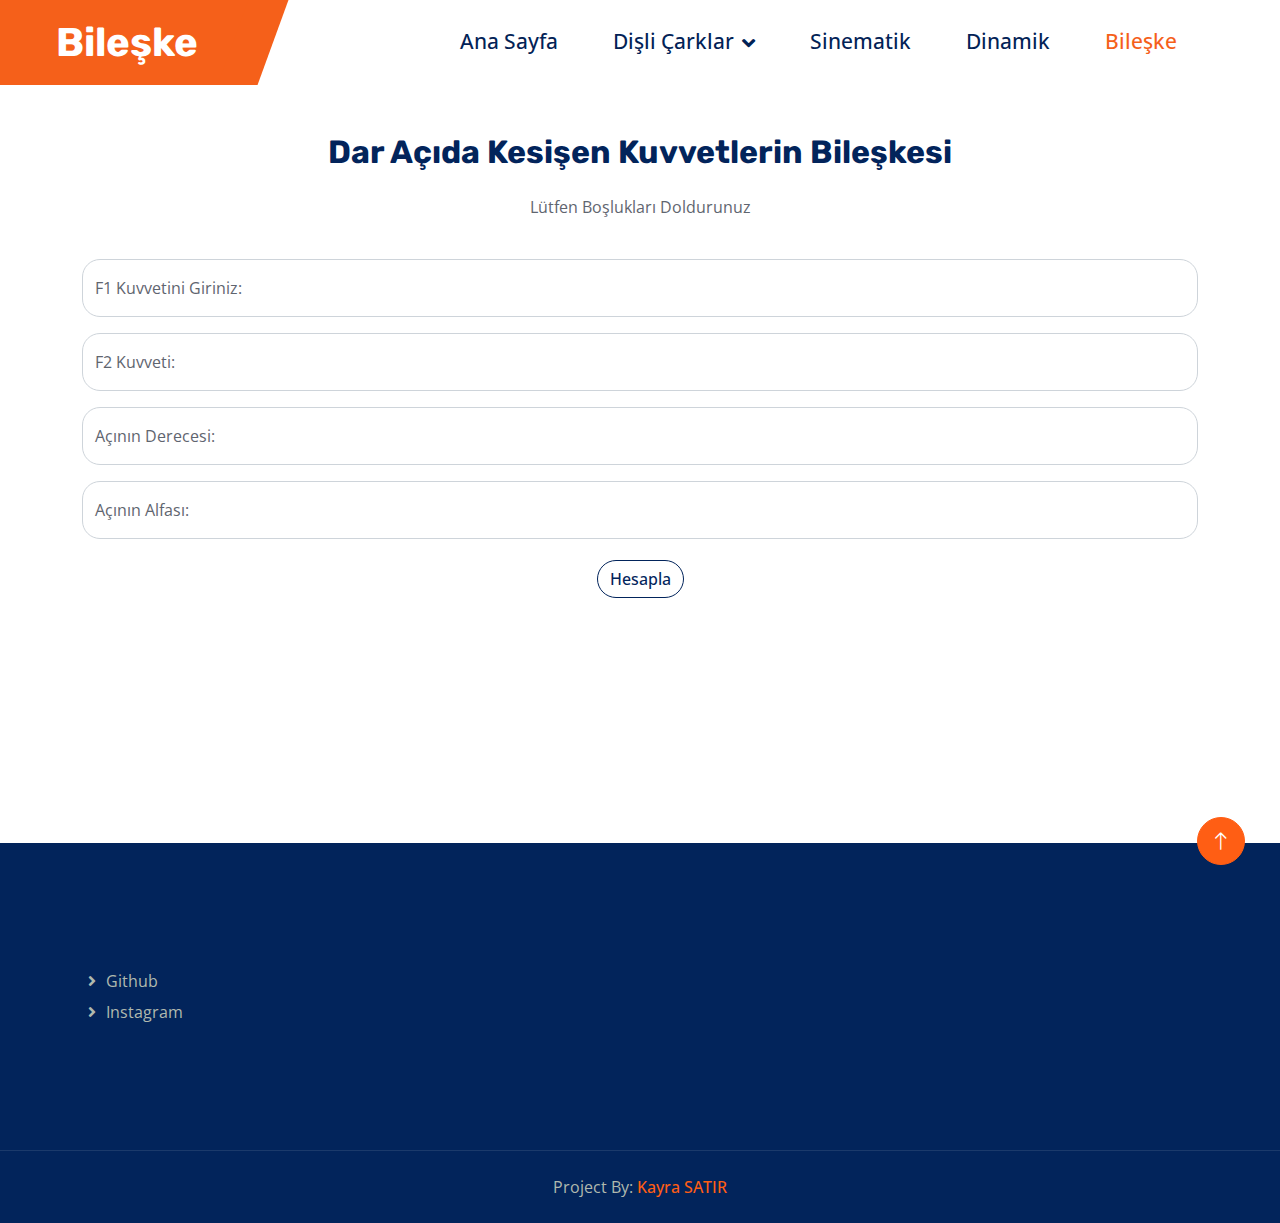
==== bileske.html @ 20b83fce "bileske.html" ====
<!DOCTYPE html>
<html lang="tr">
<head>




    <meta charset="utf-8">
    <meta content="width=device-width, initial-scale=1.0" name="viewport">
    <link href="img/favicon.ico" rel="icon">
    <link href="https://cdnjs.cloudflare.com/ajax/libs/font-awesome/5.10.0/css/all.min.css" rel="stylesheet">
    <link href="https://cdn.jsdelivr.net/npm/bootstrap-icons@1.4.1/font/bootstrap-icons.css" rel="stylesheet">
    <link href="https://fonts.googleapis.com/css2?family=Open+Sans:wght@400;500;600&family=Rubik:wght@500;600;700&display=swap" rel="stylesheet">
    <link href="lib/animate/animate.min.css" rel="stylesheet">
    <link href="lib/owlcarousel/assets/owl.carousel.min.css" rel="stylesheet">
    <link href="css/bootstrap.min.css" rel="stylesheet">
    <link href="css/style.css" rel="stylesheet">
    <link rel="preconnect" href="https://fonts.googleapis.com">
    <link rel="preconnect" href="https://fonts.gstatic.com" crossorigin>
    <title>Makine Hesaplamaları | Bileşke</title>
</head>
<body>
    <div id="spinner"
        class="show bg-white position-fixed translate-middle w-100 vh-100 top-50 start-50 d-flex align-items-center justify-content-center">
        <div class="spinner-border text-primary" role="status" style="width: 3rem; height: 3rem;"></div>
    </div>
    <nav class="navbar navbar-expand-lg bg-white navbar-light sticky-top py-0 pe-5">
        <a href="index.html" class="navbar-brand ps-5 me-0">
            <h1 class="text-white m-2">Bileşke</h1>
        </a>
        <button type="button" class="navbar-toggler me-0" data-bs-toggle="collapse" data-bs-target="#navbarCollapse">
            <span class="navbar-toggler-icon"></span>
        </button>
        <div class="collapse navbar-collapse" id="navbarCollapse">
            <div class="navbar-nav ms-auto p-4 p-lg-0">
                <a href="index.html" class="nav-item nav-link">Ana Sayfa</a>
                <div class="nav-item dropdown">
                    <a href="#" class="nav-link dropdown-toggle" data-bs-toggle="dropdown">Dişli Çarklar</a>
                    <div class="dropdown-menu bg-light m-0">
                        <a href="duzdisli.html" class="dropdown-item">Düz Dişli Çark</a>
                        <a href="kremayer.html" class="dropdown-item">Kremayer Dişli Çark</a>
                    </div>
                </div>
                <a href="sinematik.html" class="nav-item nav-link">Sinematik</a>
                <a href="dinamik.html" class="nav-item nav-link">Dinamik</a>
                <a href="bileske.html" class="nav-item nav-link  active">Bileşke</a>
            </div>
        </div>
    </nav>
<section class="explore-section section-padding" id="section_2">
        <div class="container">
                <div class="col-12 text-center colors">
                    <br><br>
                        <h2 class="mb-4">Dar Açıda Kesişen Kuvvetlerin Bileşkesi</h1>
                                <p>Lütfen Boşlukları Doldurunuz</p>
                            <br>   
                            <div class="form-floating mb-3">
                                <input t class="form-control" type="number" id="f1"  placeholder="F1" required>
                                <label for="F1">F1 Kuvvetini Giriniz:</label>
                            </div>
                            <div class="form-floating mb-3">
                                <input type="number" id="f2"  class="form-control"   placeholder="F2" required>
                                <label for="f2">F2 Kuvveti:</label>
                            </div>
                            <div class="form-floating mb-3">
                                <input type="number" id="aci"  class="form-control"   placeholder="Derece" required>
                                <label for="aci">Açının Derecesi:</label>
                            </div>
                            <div class="form-floating mb-3">
                                <input type="number" id="alfasi" class="form-control" placeholder="Alfa" required>
                                <label for="alfasi">Açının Alfası:</label>
                            </div>
                            <div class="container">
                                <button class="btn btn-outline-dark" id="hesaplaButton" onclick="hesaplaButton()"> Hesapla </button>
                                
                            </div>
                            <br><br>
                            <div class="container">
                                <div id="sonuc"></div>
                            </div>
                            <br>
</section>
<br>
<br><br><br><br>
    <div class="container-fluid bg-dark footer mt-5 py-5 wow fadeIn" data-wow-delay="0.1s">
        <div class="container py-5">
            <div class="row g-2">
                <div class="col-lg-2 col-md-6">
                    <br>
                    <a class="btn btn-link" href="https://github.com/kyrstr1">Github</a>
                    <a class="btn btn-link" href="https://www.instagram.com/kyrstr1/">Instagram</a>
                    <br>
                </div>
            </div>
        </div>
    </div>
    <div class="container-fluid copyright bg-dark py-4">
        <div class="container text-center">
            <p class="mb-0">Project By: <a class="fw-semi-bold" href="https://github.com/kyrstr1">Kayra SATIR</a> </p>
        </div>
    </div>
    <a href="#" class="btn btn-lg btn-primary btn-lg-square rounded-circle back-to-top"><i class="bi bi-arrow-up"></i></a>
    <script src="https://code.jquery.com/jquery-3.4.1.min.js"></script>
    <script src="https://cdn.jsdelivr.net/npm/bootstrap@5.0.0/dist/js/bootstrap.bundle.min.js"></script>
    <script src="lib/wow/wow.min.js"></script>
    <script src="lib/easing/easing.min.js"></script>
    <script src="lib/waypoints/waypoints.min.js"></script>
    <script src="lib/owlcarousel/owl.carousel.min.js"></script>
    <script src="lib/counterup/counterup.min.js"></script>
    <script src="js/script.js"></script>
    <script src="js/main.js"></script>
</body>
</html>
---- css/style.css ----
/********** Template CSS **********/
:root {
    --primary: #f5601a;
    --secondary: #8a8570;
    --light: #F5F5F5;
    --dark: #022256;
}

.back-to-top {
    position: fixed;
    display: none;
    right: 30px;
    bottom: 30px;
    z-index: 99;
}

h1,
h2,
.h1,
.h2,
.fw-bold {
    font-weight: 700 !important;
}

h3,
h4,
.h3,
.h4,
.fw-medium {
    font-weight: 600 !important;
}

h5,
h6,
.h5,
.h6,
.fw-semi-bold {
    font-weight: 500 !important;
}


/*** Spinner ***/
#spinner {
    opacity: 0;
    visibility: hidden;
    transition: opacity .5s ease-out, visibility 0s linear .5s;
    z-index: 99999;
}

#spinner.show {
    transition: opacity .5s ease-out, visibility 0s linear 0s;
    visibility: visible;
    opacity: 1;
}
.fixed-table {
    width: 100%;
}

.fixed-table th, .fixed-table td {
    white-space: nowrap; 
    overflow: hidden;
    text-overflow: ellipsis; 
    max-width: 100px;
}

/*** Button ***/
.btn {
    transition: .5s;
    font-weight: 500;
    border-radius: 26px;
    margin: 5px;
}

.btn-primary,
.btn-outline-primary:hover {
    color: #FFFFFF;
}

.btn-square {
    width: 38px;
    height: 38px;
}

.btn-sm-square {
    width: 32px;
    height: 32px;
}

.btn-lg-square {
    width: 48px;
    height: 48px;
}

.btn-square,
.btn-sm-square,
.btn-lg-square {
    padding: 0;
    display: flex;
    align-items: center;
    justify-content: center;
    font-weight: normal;
}


.topbar-right {
    position: relative;
    background: var(--primary);
}

.topbar-right::before {
    position: absolute;
    content: "";
    width: 30px;
    height: 100%;
    top: 0;
    left: -15px;
    transform: skewX(-30deg);
    background-color: var(--primary);
}


/*** Navbar ***/
.navbar.sticky-top {
    top: -100px;
    transition: .5s;
}

.navbar .navbar-brand {
    position: relative;
    padding-right: 45px;
    height: 85px;
    display: flex;
    align-items: center;
    background: var(--primary);
}

.navbar .navbar-brand::after {
    position: absolute;
    content: "";
    width: 40px;
    height: 100%;
    top: 0;
    right: -22px;
    transform: skewX(-20deg);
    background-color: var(--primary);
}

.navbar .navbar-nav .nav-link {
    margin-right: 55px;
    padding: 20px 0;
    color: var(--dark);
    font-size: 21px;
    font-weight: 500;
    outline: none;
}

.navbar .navbar-nav .nav-link:hover,
.navbar .navbar-nav .nav-link.active {
    color: var(--primary);
}

.navbar .dropdown-toggle::after {
    border: none;
    content: "\f107";
    font-family: "Font Awesome 5 Free";
    font-weight: 900;
    vertical-align: middle;
    margin-left: 8px;
}

@media (max-width: 991.98px) {
    .navbar .navbar-nav .nav-link  {
        margin-right: 0;
        padding: 10px 0;
    }

    .navbar .navbar-nav {
        border-top: 1px solid #EEEEEE;
    }
}

@media (min-width: 992px) {
    .navbar .nav-item .dropdown-menu {
        display: block;
        border: none;
        margin-top: 0;
        top: 150%;
        opacity: 0;
        visibility: hidden;
        transition: .5s;
    }

    .navbar .nav-item:hover .dropdown-menu {
        top: 100%;
        visibility: visible;
        transition: .5s;
        opacity: 1;
    }
}


/*** Header ***/
.carousel-caption {
    top: 0;
    left: 0;
    right: 0;
    bottom: 0;
    display: flex;
    align-items: center;
    background: linear-gradient(to right, rgba(2, 36, 91, 1) 0%, rgba(2, 36, 91, 0) 100%);
    z-index: 1;
}

.carousel-control-prev,
.carousel-control-next {
    width: 15%;
}

.carousel-control-prev-icon,
.carousel-control-next-icon {
    width: 3.5rem;
    height: 3.5rem;
    background-color: var(--primary);
    border: 15px solid var(--primary);
    border-radius: 3.5rem;
}

@media (max-width: 768px) {
    #header-carousel .carousel-item {
        position: relative;
        min-height: 450px;
    }
    
    #header-carousel .carousel-item img {
        position: absolute;
        width: 100%;
        height: 100%;
        object-fit: cover;
    }
}

.page-header {
    background: linear-gradient(to right, rgba(2, 36, 91, 1) 0%, rgba(2, 36, 91, 0) 100%), url(../img/carousel-2.jpg) center center no-repeat;
    background-size: cover;
}

.page-header .breadcrumb-item+.breadcrumb-item::before {
    color: var(--light);
}

.page-header .breadcrumb-item,
.page-header .breadcrumb-item a {
    font-size: 18px;
    color: var(--light);
}


/*** Facts ***/
.facts {
    position: relative;
    margin: 6rem 0;
    background: var(--dark);
}

.facts .border {
    border-color: rgba(255, 255, 255, .1) !important;
}


/*** Features ***/
.btn-play {
    position: absolute;
    top: 50%;
    right: -30px;
    transform: translateY(-50%);
    display: block;
    box-sizing: content-box;
    width: 16px;
    height: 26px;
    border-radius: 100%;
    border: none;
    outline: none !important;
    padding: 18px 20px 20px 28px;
    background: var(--primary);
}

@media (max-width: 992px) {
    .btn-play {
        left: 50%;
        right: auto;
        transform: translate(-50%, -50%);
    }
}

.btn-play:before {
    content: "";
    position: absolute;
    z-index: 0;
    left: 50%;
    top: 50%;
    transform: translateX(-50%) translateY(-50%);
    display: block;
    width: 60px;
    height: 60px;
    background: var(--primary);
    border-radius: 100%;
    animation: pulse-border 1500ms ease-out infinite;
}

.btn-play:after {
    content: "";
    position: absolute;
    z-index: 1;
    left: 50%;
    top: 50%;
    transform: translateX(-50%) translateY(-50%);
    display: block;
    width: 60px;
    height: 60px;
    background: var(--primary);
    border-radius: 100%;
    transition: all 200ms;
}

.btn-play span {
    display: block;
    position: relative;
    z-index: 3;
    width: 0;
    height: 0;
    left: -1px;
    border-left: 16px solid #FFFFFF;
    border-top: 11px solid transparent;
    border-bottom: 11px solid transparent;
}

@keyframes pulse-border {
    0% {
        transform: translateX(-50%) translateY(-50%) translateZ(0) scale(1);
        opacity: 1;
    }

    100% {
        transform: translateX(-50%) translateY(-50%) translateZ(0) scale(2);
        opacity: 0;
    }
}

.modal-video .modal-dialog {
    position: relative;
    max-width: 800px;
    margin: 60px auto 0 auto;
}

.modal-video .modal-body {
    position: relative;
    padding: 0px;
}

.modal-video .close {
    position: absolute;
    width: 30px;
    height: 30px;
    right: 0px;
    top: -30px;
    z-index: 999;
    font-size: 30px;
    font-weight: normal;
    color: #FFFFFF;
    background: #000000;
    opacity: 1;
}


/*** Service ***/
.service-item {
    position: relative;
    margin: 65px 0 25px 0;
    box-shadow: 0 0 45px rgba(0, 0, 0, .07);
}

.service-item .service-img {
    position: absolute;
    padding: 12px;
    width: 130px;
    height: 130px;
    top: -65px;
    left: 50%;
    transform: translateX(-50%);
    background: #FFFFFF;
    box-shadow: 0 0 45px rgba(0, 0, 0, .09);
    z-index: 2;
}

.service-item .service-detail {
    position: absolute;
    width: 100%;
    height: 100%;
    top: 0;
    left: 0;
    overflow: hidden;
    z-index: 1;
}

.service-item .service-title {
    position: absolute;
    padding: 65px 30px 25px 30px;
    width: 100%;
    height: 100%;
    top: 0;
    left: 0;
    display: flex;
    flex-direction: column;
    align-items: center;
    justify-content: center;
    text-align: center;
    background: #FFFFFF;
    transition: .5s;
}

.service-item:hover .service-title {
    top: -100%;
}

.service-item .service-text {
    position: absolute;
    overflow: hidden;
    padding: 65px 30px 25px 30px;
    width: 100%;
    height: 100%;
    top: 100%;
    left: 0;
    display: flex;
    align-items: center;
    text-align: center;
    background: rgba(2, 36, 91, .7);
    transition: .5s;
}

.service-item:hover .service-text {
    top: 0;
}

.service-item .service-text::before {
    position: absolute;
    content: "";
    width: 100%;
    height: 100px;
    top: -100%;
    left: 0;
    transform: skewY(-12deg);
    background: #FFFFFF;
    transition: .5s;
}

.service-item:hover .service-text::before {
    top: -55px;
}

.service-item .btn {
    position: absolute;
    width: 130px;
    height: 50px;
    left: 50%;
    bottom: -25px;
    transform: translateX(-50%);
    display: flex;
    align-items: center;
    justify-content: center;
    color: var(--secondary);
    background: #FFFFFF;
    border: none;
    box-shadow: 0 0 45px rgba(0, 0, 0, .09);
    z-index: 2;
}

.service-item .btn:hover {
    color: #FFFFFF;
    background: var(--primary);
}


/*** Project ***/
.project-carousel {
    position: relative;
    background: var(--dark);
}

.project-item {
    position: relative;
    display: block;
}

.project-item img {
    transition: .5s;
}

.project-item:hover img,
.project-carousel .owl-item.center img {
    margin-top: -60px;
}

.project-item .project-title {
    position: absolute;
    padding: 0 15px;
    width: 100%;
    height: 80px;
    bottom: -110px;
    left: 0;
    display: flex;
    align-items: center;
    justify-content: center;
    text-align: center;
    background: var(--dark);
    transition: .5s;
}

.project-item:hover .project-title,
.project-carousel .owl-item.center .project-title  {
    bottom: -60px;
}

.project-item .project-title::before {
    position: absolute;
    content: "";
    width: 100%;
    height: 30px;
    top: -15px;
    left: 0;
    transform: skewY(-5deg);
    background: var(--dark);
    transition: .5s;
}

.project-carousel .owl-nav {
    position: absolute;
    width: 100%;
    height: 45px;
    top: 50%;
    left: 0;
    transform: translateY(-50%);
    display: flex;
    justify-content: space-between;
    transition: .5s;
    opacity: 0;
    z-index: 1;
}

.project-carousel:hover .owl-nav {
    opacity: 1;
}

.project-carousel .owl-nav .owl-prev,
.project-carousel .owl-nav .owl-next {
    margin: 0 30px;
    width: 45px;
    height: 45px;
    display: flex;
    align-items: center;
    justify-content: center;
    color: #FFFFFF;
    background: var(--primary);
    border-radius: 45px;
    font-size: 22px;
    transition: .5s;
}


/*** Team ***/
.team-item .team-social {
    position: absolute;
    width: 100%;
    height: 100%;
    top: 0;
    left: -100%;
    display: flex;
    align-items: center;
    background: var(--primary);
    transition: .5s;
}

.team-item:hover .team-social {
    left: 0;
}


/*** Testimonial ***/
.testimonial-carousel::before {
    position: absolute;
    content: "";
    top: 0;
    left: 0;
    height: 100%;
    width: 0;
    background: linear-gradient(to right, rgba(255, 255, 255, 1) 0%, rgba(255, 255, 255, 0) 100%);
    z-index: 1;
}

.testimonial-carousel::after {
    position: absolute;
    content: "";
    top: 0;
    right: 0;
    height: 100%;
    width: 0;
    background: linear-gradient(to left, rgba(255, 255, 255, 1) 0%, rgba(255, 255, 255, 0) 100%);
    z-index: 1;
}

@media (min-width: 768px) {
    .testimonial-carousel::before,
    .testimonial-carousel::after {
        width: 200px;
    }
}

@media (min-width: 992px) {
    .testimonial-carousel::before,
    .testimonial-carousel::after {
        width: 300px;
    }
}

.testimonial-carousel .owl-nav {
    position: absolute;
    width: 350px;
    top: 20px;
    left: 50%;
    transform: translateX(-50%);
    display: flex;
    justify-content: space-between;
    opacity: 0;
    transition: .5s;
    z-index: 1;
}

.testimonial-carousel:hover .owl-nav {
    width: 300px;
    opacity: 1;
}

.testimonial-carousel .owl-nav .owl-prev,
.testimonial-carousel .owl-nav .owl-next {
    position: relative;
    color: var(--primary);
    font-size: 45px;
    transition: .5s;
}

.testimonial-carousel .owl-nav .owl-prev:hover,
.testimonial-carousel .owl-nav .owl-next:hover {
    color: var(--dark);
}

.testimonial-carousel .testimonial-img img {
    width: 100px;
    height: 100px;
}

.testimonial-carousel .testimonial-img .btn-square {
    position: absolute;
    bottom: -19px;
    left: 50%;
    transform: translateX(-50%);
}

.testimonial-carousel .owl-item .testimonial-text {
    margin-bottom: 30px;
    box-shadow: 0 0 45px rgba(0, 0, 0, .08);
    transform: scale(.8);
    transition: .5s;
}

.testimonial-carousel .owl-item.center .testimonial-text {
    transform: scale(1);
}


/*** Footer ***/
.footer {
    color: #B0B9AE;
}

.footer .btn.btn-link {
    display: block;
    margin-bottom: 5px;
    padding: 0;
    text-align: left;
    color: #B0B9AE;
    font-weight: normal;
    text-transform: capitalize;
    transition: .3s;
}

.footer .btn.btn-link::before {
    position: relative;
    content: "\f105";
    font-family: "Font Awesome 5 Free";
    font-weight: 900;
    margin-right: 10px;
}

.footer .btn.btn-link:hover {
    color: var(--light);
    letter-spacing: 1px;
    box-shadow: none;
}

.copyright {
    color: #B0B9AE;
    border-top: 1px solid rgba(255, 255, 255, .1);
}

.font1{
    font-size: 15px;
}
.form-control{
    border-radius: 18px;
}
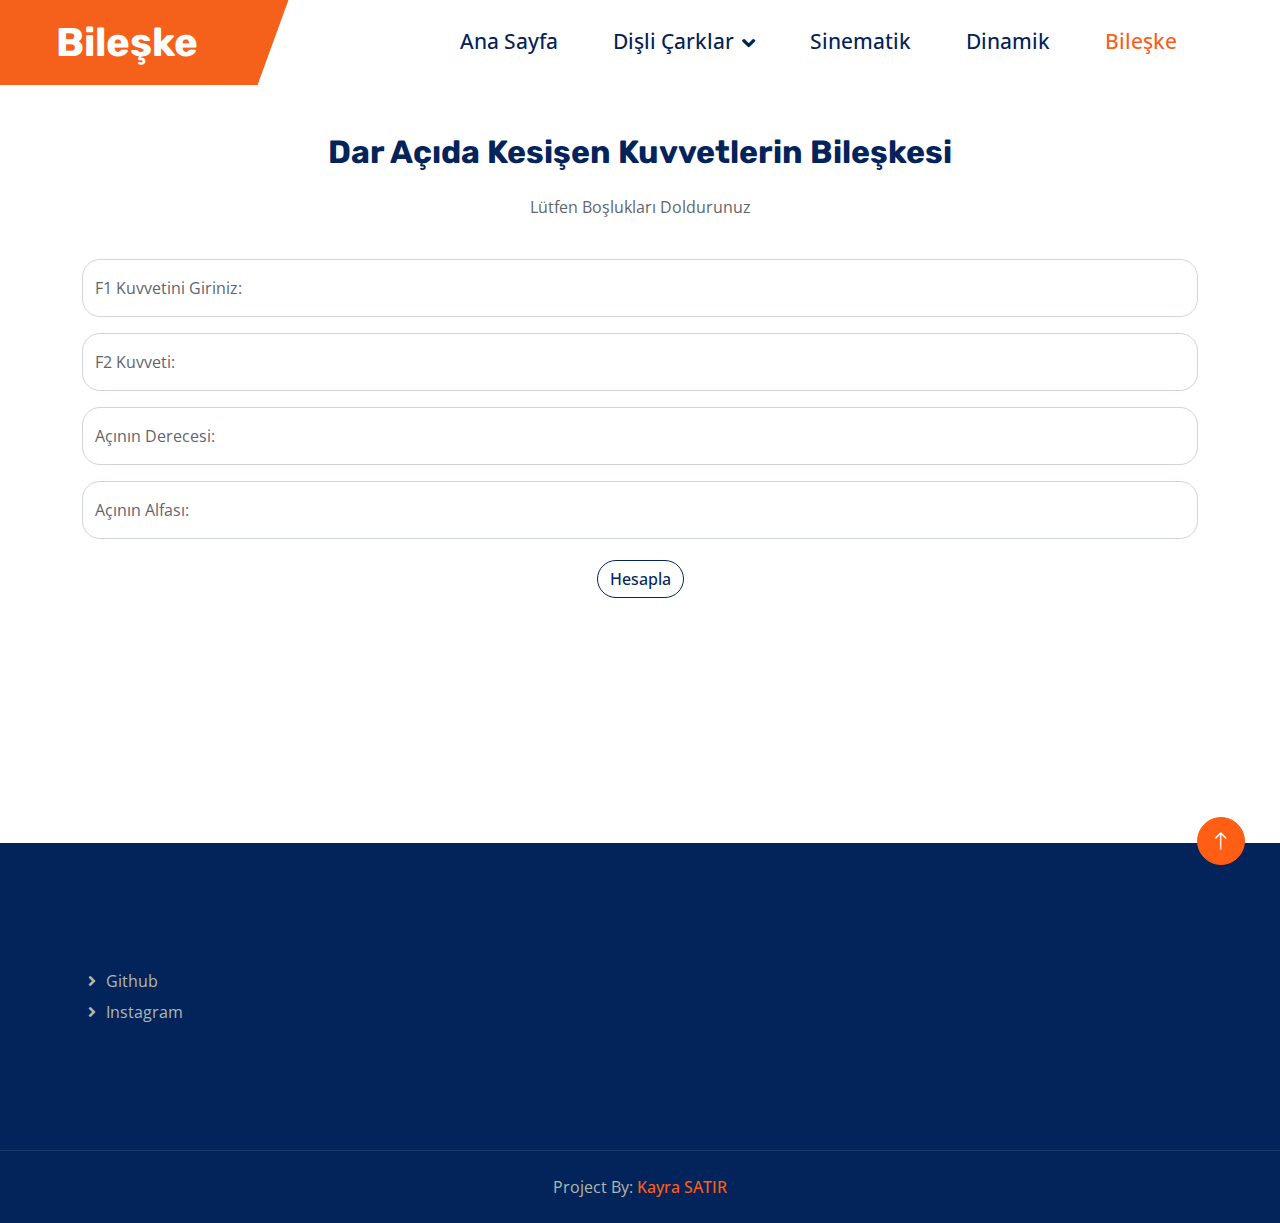
==== commit 834daa50: "Update bileske.html" ====
--- a/bileske.html
+++ b/bileske.html
@@ -1,8 +1,6 @@
 <!DOCTYPE html>
 <html lang="tr">
 <head>
-
-
 
 
     <meta charset="utf-8">
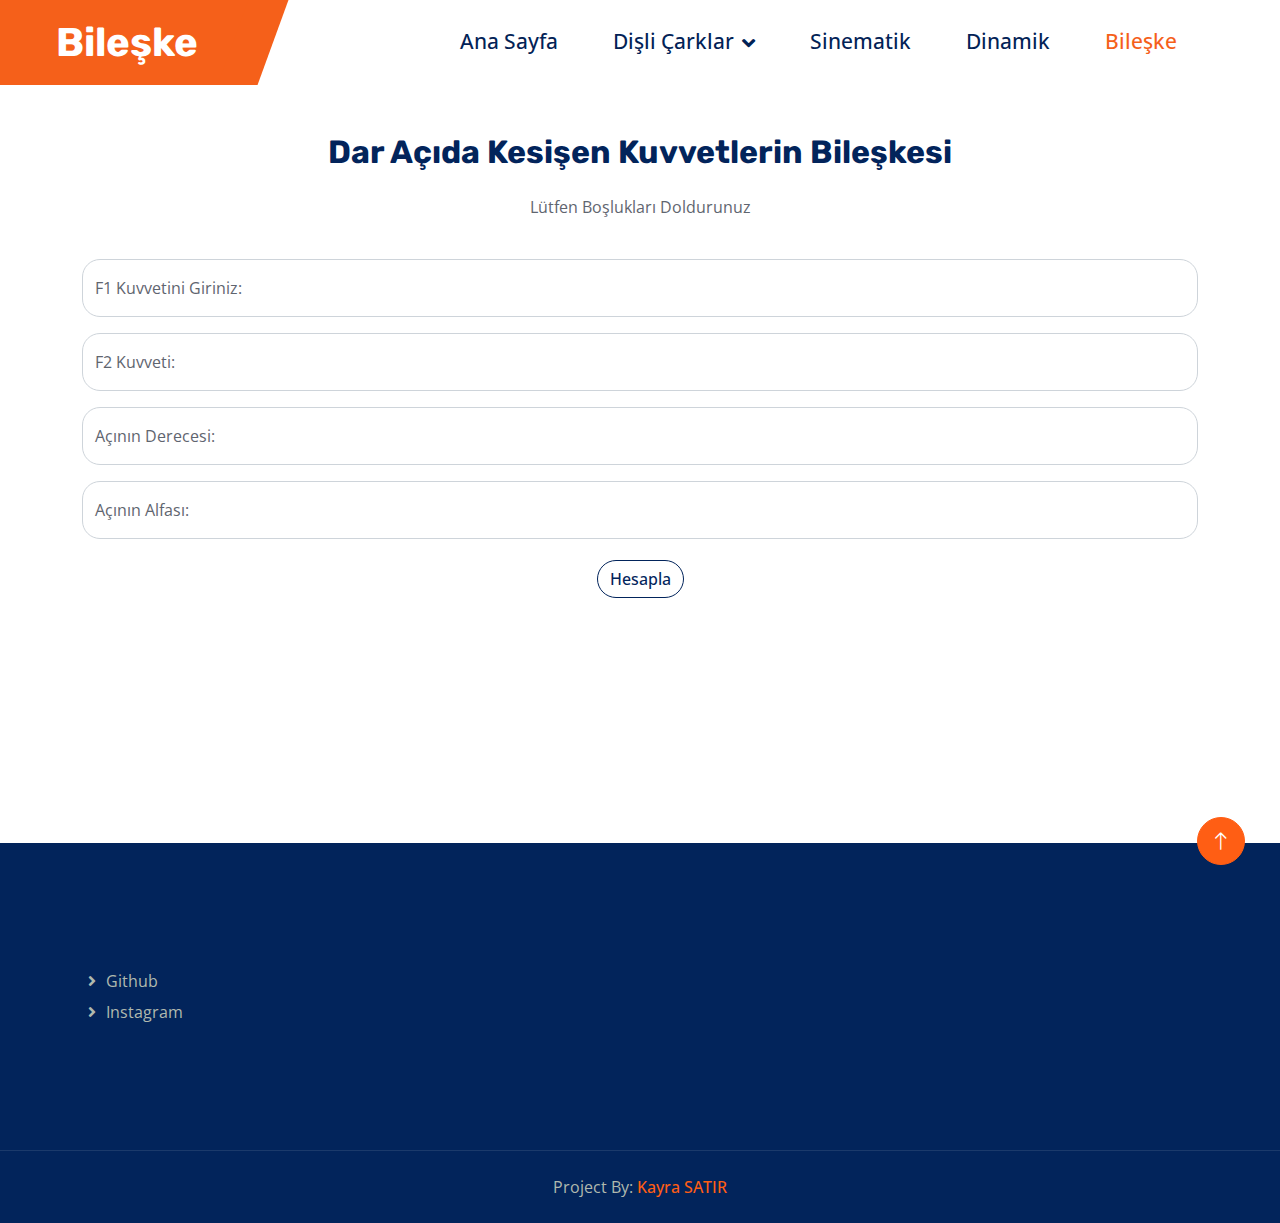
==== commit 69f28155: "Update bileske.html" ====
--- a/bileske.html
+++ b/bileske.html
@@ -1,8 +1,6 @@
 <!DOCTYPE html>
 <html lang="tr">
 <head>
-
-
     <meta charset="utf-8">
     <meta content="width=device-width, initial-scale=1.0" name="viewport">
     <link href="img/favicon.ico" rel="icon">
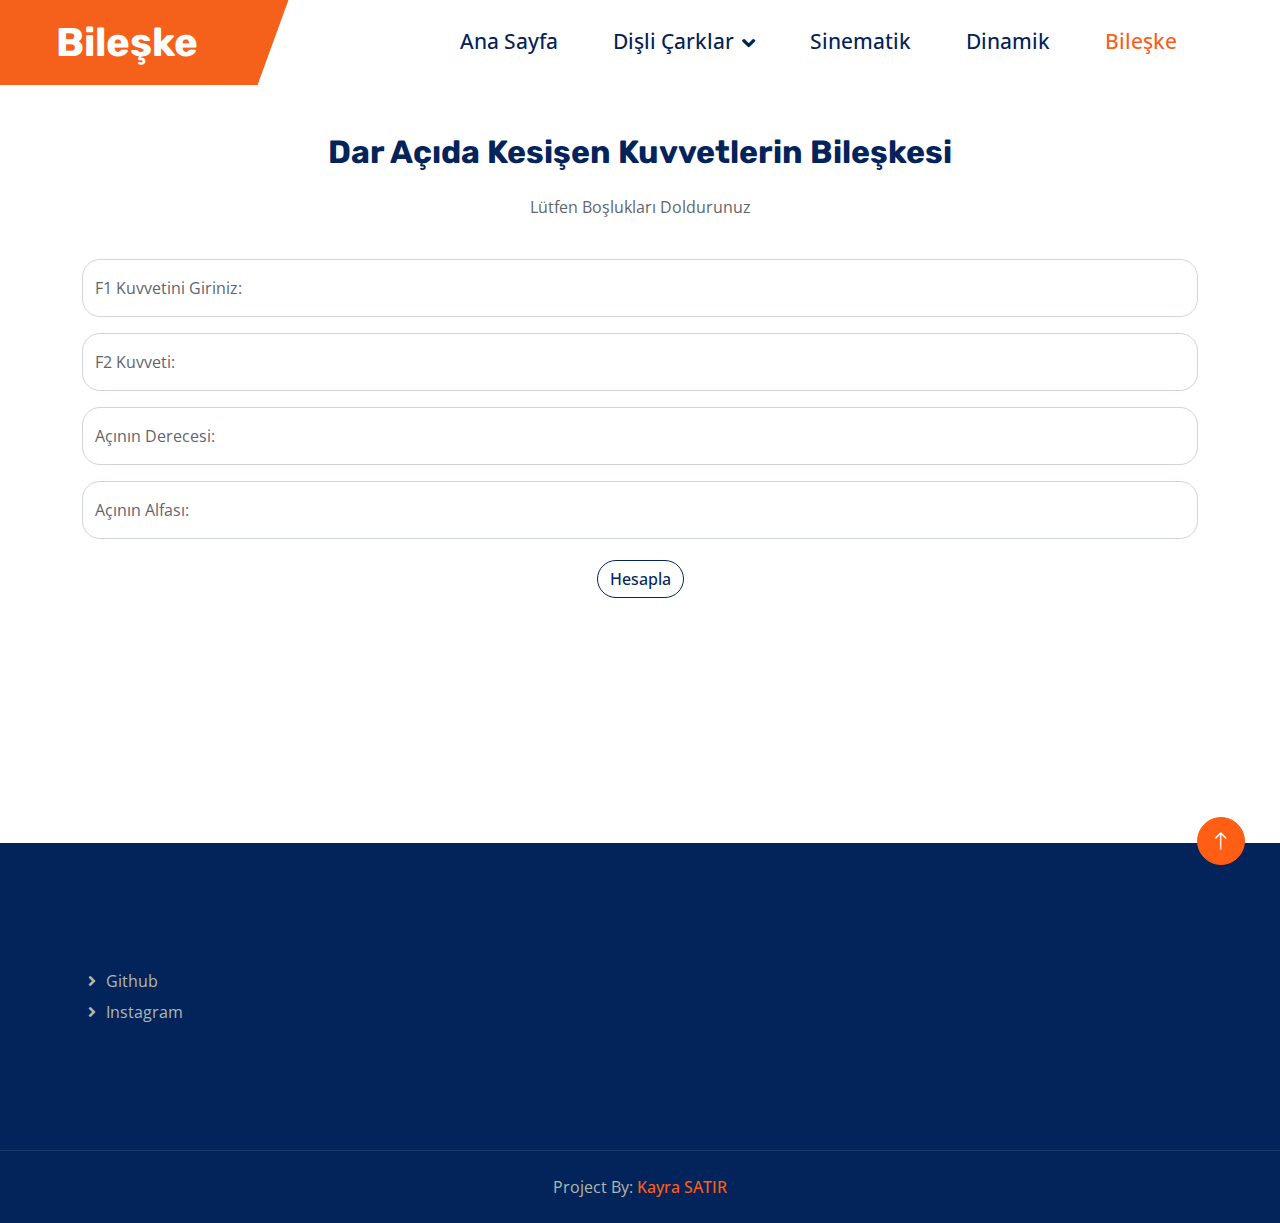
==== commit 1ce257ca: "bileske.html" ====
--- a/bileske.html
+++ b/bileske.html
@@ -14,11 +14,15 @@
     <link rel="preconnect" href="https://fonts.googleapis.com">
     <link rel="preconnect" href="https://fonts.gstatic.com" crossorigin>
     <title>Makine Hesaplamaları | Bileşke</title>
+    
 </head>
 <body>
     <div id="spinner"
         class="show bg-white position-fixed translate-middle w-100 vh-100 top-50 start-50 d-flex align-items-center justify-content-center">
-        <div class="spinner-border text-primary" role="status" style="width: 3rem; height: 3rem;"></div>
+        <div class="spinner-border text-primary" role="status" style="width: 3rem; height: 3rem;">
+
+            
+        </div>
     </div>
     <nav class="navbar navbar-expand-lg bg-white navbar-light sticky-top py-0 pe-5">
         <a href="index.html" class="navbar-brand ps-5 me-0">
